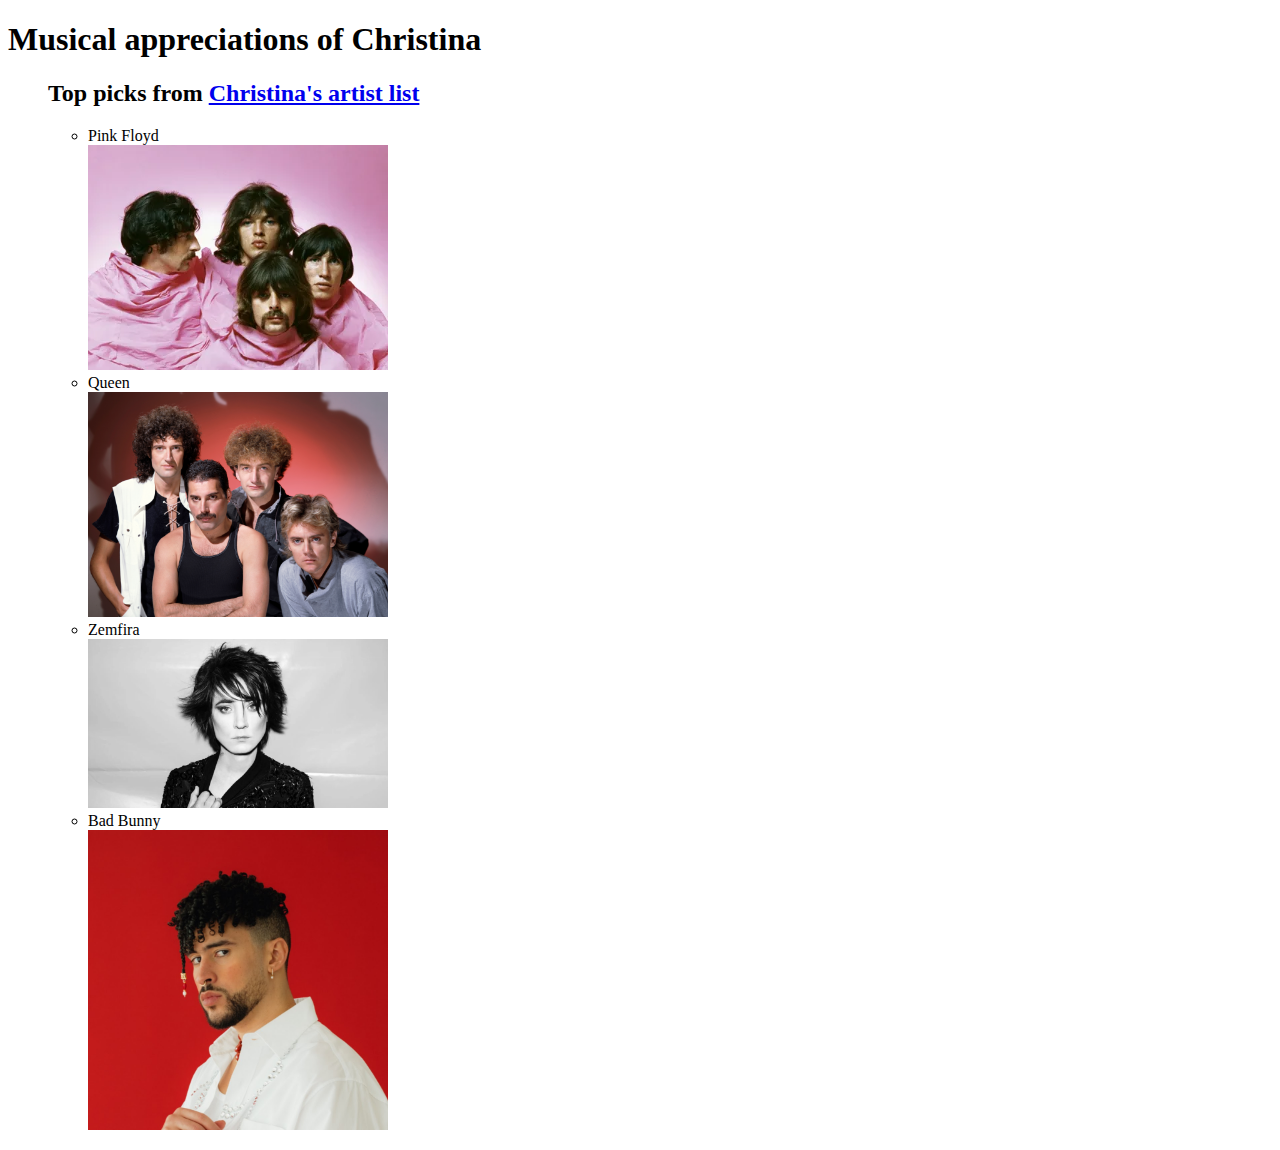
==== musiclikes.html @ 3a5e01ac "first commit" ====
<!DOCTYPE html>
<html lang="en">
<head>
    <meta charset="UTF-8">
    <meta http-equiv="X-UA-Compatible" content="IE=edge">
    <meta name="viewport" content="width=device-width, initial-scale=1.0">
    <title>Musical music</title>
</head>
<body>
    <h1>Musical appreciations of Christina</h1>
    <ul>
        <h2><strong>Top picks from</strong> <a href="index.html#:~:text=Books-,Music!%20Like%3A,-Pink%20Floyd" name="section1">Christina's artist list</a></h2>
        <p>
            <ul>
                <li>Pink Floyd</li>
                <a href="https://youtu.be/yqdoHPFW_5M"> <img src="index_files/pinkFloyd.webp" width="300px"></a>
                <li>Queen</li>
                <a href="https://youtu.be/cBMXQrW3VNA"> <img src="index_files/queen.webp" width="300px"></a>
                <li>Zemfira</li>
                <a href="https://youtu.be/i5PA9DQMIPY"> <img src="index_files/zemfira.png" width="300px"></a>
                <li>Bad Bunny</li>
                <a href="https://youtu.be/6KWei80AQJ0"> <img src="index_files/badBunny.jpeg" width="300px"></a>
            </ul>
        </p>
        
    </ul>
</body>
</html>
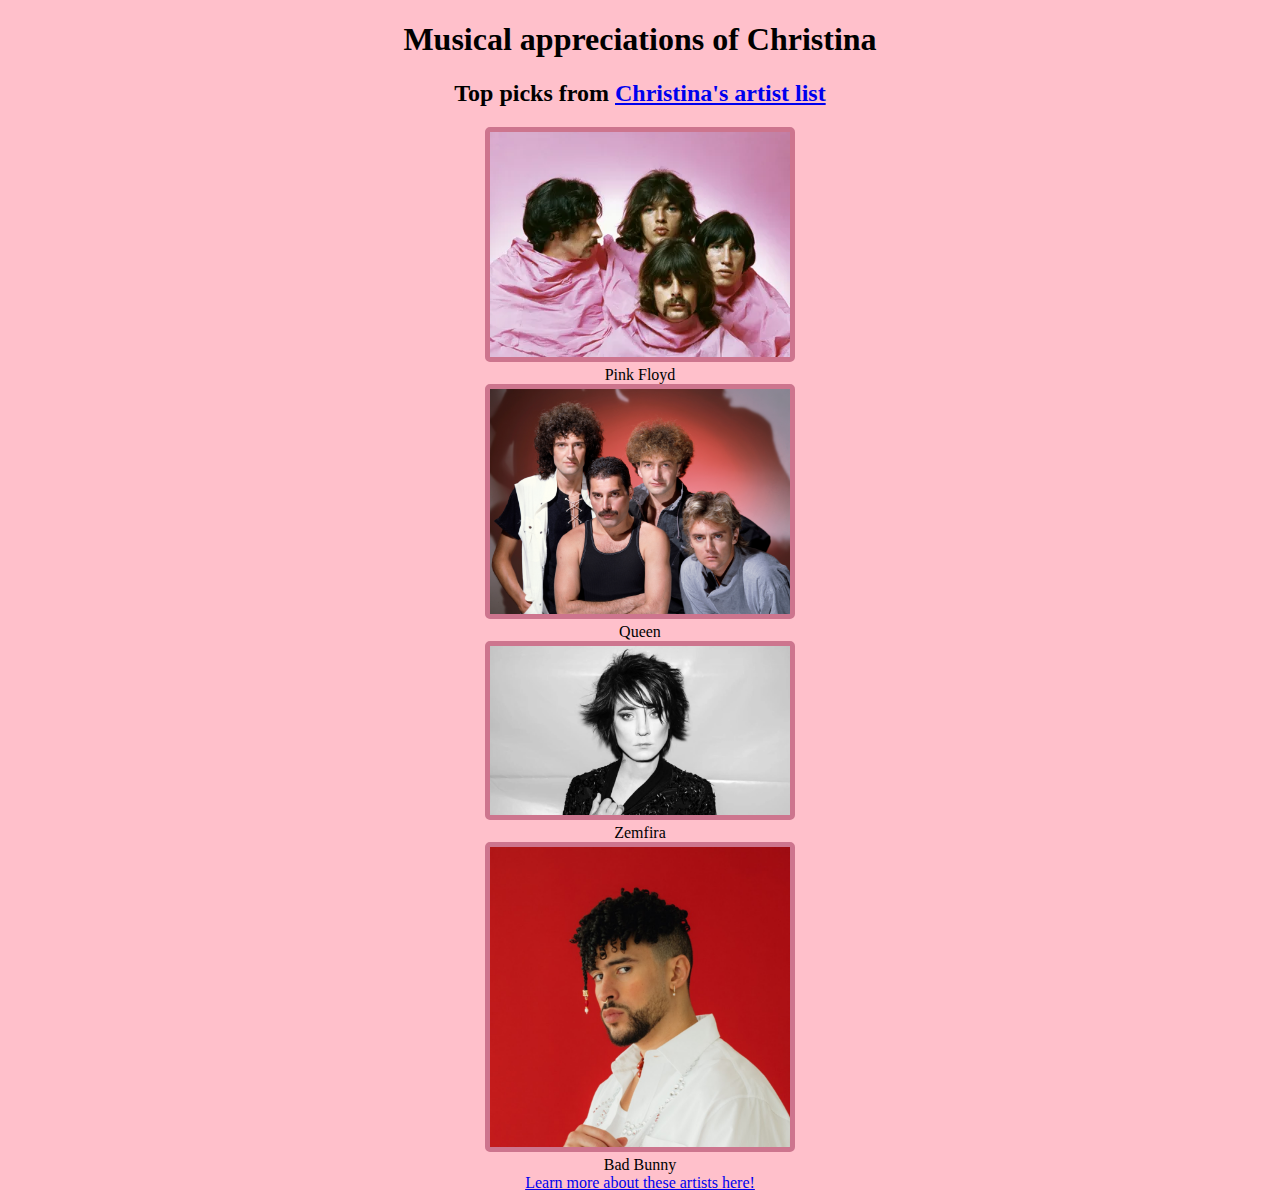
==== commit f58d645d: "updates for lab 2" ====
--- a/musiclikes.html
+++ b/musiclikes.html
@@ -4,25 +4,28 @@
     <meta charset="UTF-8">
     <meta http-equiv="X-UA-Compatible" content="IE=edge">
     <meta name="viewport" content="width=device-width, initial-scale=1.0">
+
+    <link rel="stylesheet" href="stylesheets/musicLikesStyle.css">
     <title>Musical music</title>
 </head>
+
 <body>
     <h1>Musical appreciations of Christina</h1>
-    <ul>
-        <h2><strong>Top picks from</strong> <a href="index.html#:~:text=Books-,Music!%20Like%3A,-Pink%20Floyd" name="section1">Christina's artist list</a></h2>
-        <p>
-            <ul>
-                <li>Pink Floyd</li>
-                <a href="https://youtu.be/yqdoHPFW_5M"> <img src="index_files/pinkFloyd.webp" width="300px"></a>
-                <li>Queen</li>
-                <a href="https://youtu.be/cBMXQrW3VNA"> <img src="index_files/queen.webp" width="300px"></a>
-                <li>Zemfira</li>
-                <a href="https://youtu.be/i5PA9DQMIPY"> <img src="index_files/zemfira.png" width="300px"></a>
-                <li>Bad Bunny</li>
-                <a href="https://youtu.be/6KWei80AQJ0"> <img src="index_files/badBunny.jpeg" width="300px"></a>
-            </ul>
-        </p>
+    
+    <h2 id="bold">Top picks from <a href="index.html#:~:text=Books-,Music!%20Like%3A,-Pink%20Floyd" name="section1">Christina's artist list</a></h2>
+    
+    <a href="https://youtu.be/yqdoHPFW_5M"> <img src="index_files/pinkFloyd.webp"></a>
+    <figcaption>Pink Floyd</figcaption>
+    <a href="https://youtu.be/cBMXQrW3VNA"> <img src="index_files/queen.webp"></a>
+    <figcaption>Queen</figcaption>
+    <a href="https://youtu.be/i5PA9DQMIPY"> <img src="index_files/zemfira.png"></a>
+    <figcaption>Zemfira</figcaption>
+    <a href="https://youtu.be/6KWei80AQJ0"> <img src="index_files/badBunny.jpeg"></a>
+    <figcaption>Bad Bunny</figcaption>
+
+    <a href="artistBios.html">Learn more about these artists here!</a>
         
-    </ul>
+    
 </body>
+
 </html>--- a/stylesheets/musicLikesStyle.css
+++ b/stylesheets/musicLikesStyle.css
@@ -0,0 +1,25 @@
+body {
+    background-color: pink;
+    text-align: center;
+}
+
+img {
+    width: 300px;
+    display: inline-block;
+    border: 5px solid rgb(205, 117, 142);
+    border-radius: 5px;
+}
+
+div.parent {
+    text-align: center;
+}
+
+ul {
+    display: inline-block;
+    list-style-position: inside;
+    text-align: left;
+}
+
+#bold {
+    font-weight: bold;
+}